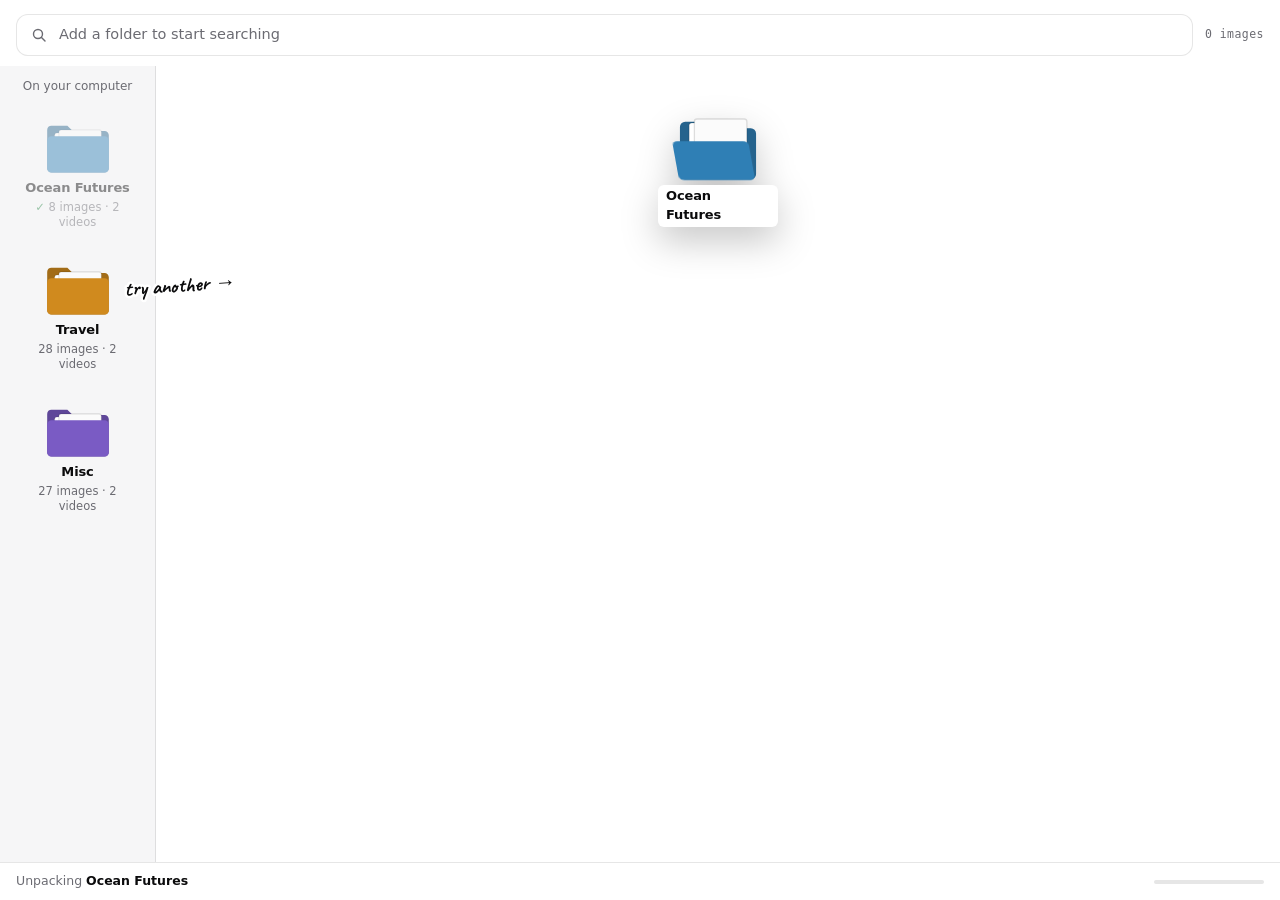
==== demos/content-finder/index.html @ 803eefb0 "Publish the portfolio page The static site in demos/ with its GitHub Pages workflow. The Disneyland " ====
<!doctype html>
<html lang="en">
<head>
<meta charset="utf-8">
<meta name="viewport" content="width=device-width, initial-scale=1">
<title>Content Finder</title>
<link rel="stylesheet" href="finder.css?v=folder-colors-3">
</head>
<body>

<div class="app">
  <header class="top">
    <label class="search" aria-disabled="true">
      <svg viewBox="0 0 16 16" aria-hidden="true"><circle cx="7" cy="7" r="4.5" fill="none" stroke="currentColor" stroke-width="1.4"/><path d="M10.5 10.5L14 14" stroke="currentColor" stroke-width="1.4" stroke-linecap="round"/></svg>
      <input id="q" type="search" placeholder="Add a folder to start searching" autocomplete="off" spellcheck="false" disabled aria-label="Search the library">
    </label>
    <span class="count" id="count">0 images</span>
    <button class="reset" id="reset" type="button" hidden>Clear</button>
  </header>

  <div class="date-filters" id="date-filters" hidden>
    <span>Date taken</span>
    <label>From <input id="date-from" type="date" aria-label="Date taken from"></label>
    <label>Through <input id="date-through" type="date" aria-label="Date taken through"></label>
    <button id="date-clear" type="button">Clear dates</button>
  </div>
  <div class="suggest" id="suggest" hidden></div>

  <aside class="desk" aria-label="Folders on your computer">
    <p class="desk-label">On your computer</p>
    <button class="folder" type="button" data-folder="ocean" style="--c:#2f7fb5">
      <svg class="folder-art" viewBox="0 0 64 52" aria-hidden="true">
        <path class="f-back" d="M3 8a4 4 0 014-4h15l5 5h30a4 4 0 014 4v31a4 4 0 01-4 4H7a4 4 0 01-4-4z"/>
        <rect class="f-paper" x="10" y="11" width="40" height="28" rx="2"/>
        <rect class="f-paper p2" x="14" y="8" width="40" height="28" rx="2"/>
        <path class="f-front" d="M3 18a4 4 0 014-4h50a4 4 0 014 4v26a4 4 0 01-4 4H7a4 4 0 01-4-4z"/>
      </svg>
      <span class="folder-name">Ocean Futures</span>
      <span class="folder-meta">16 images</span>
    </button>
    <button class="folder" type="button" data-folder="travel" style="--c:#d08a1e">
      <svg class="folder-art" viewBox="0 0 64 52" aria-hidden="true">
        <path class="f-back" d="M3 8a4 4 0 014-4h15l5 5h30a4 4 0 014 4v31a4 4 0 01-4 4H7a4 4 0 01-4-4z"/>
        <rect class="f-paper" x="10" y="11" width="40" height="28" rx="2"/>
        <rect class="f-paper p2" x="14" y="8" width="40" height="28" rx="2"/>
        <path class="f-front" d="M3 18a4 4 0 014-4h50a4 4 0 014 4v26a4 4 0 01-4 4H7a4 4 0 01-4-4z"/>
      </svg>
      <span class="folder-name">Travel</span>
      <span class="folder-meta">28 images</span>
    </button>
    <button class="folder" type="button" data-folder="misc" style="--c:#7a5bc4">
      <svg class="folder-art" viewBox="0 0 64 52" aria-hidden="true">
        <path class="f-back" d="M3 8a4 4 0 014-4h15l5 5h30a4 4 0 014 4v31a4 4 0 01-4 4H7a4 4 0 01-4-4z"/>
        <rect class="f-paper" x="10" y="11" width="40" height="28" rx="2"/>
        <rect class="f-paper p2" x="14" y="8" width="40" height="28" rx="2"/>
        <path class="f-front" d="M3 18a4 4 0 014-4h50a4 4 0 014 4v26a4 4 0 01-4 4H7a4 4 0 01-4-4z"/>
      </svg>
      <span class="folder-name">Misc</span>
      <span class="folder-meta">27 images</span>
    </button>
    <p class="hint" id="hint" aria-hidden="true">drag me in &rarr;</p>
  </aside>

  <main class="library" id="library" aria-label="Library">
    <div class="empty" id="empty">
      <svg viewBox="0 0 48 48" aria-hidden="true"><path d="M6 14a4 4 0 014-4h9l4 4h15a4 4 0 014 4v18a4 4 0 01-4 4H10a4 4 0 01-4-4z" fill="none" stroke="currentColor" stroke-width="2" stroke-linejoin="round"/><path d="M24 21v11m0-11l-4.5 4.5M24 21l4.5 4.5" fill="none" stroke="currentColor" stroke-width="2" stroke-linecap="round" stroke-linejoin="round"/></svg>
      <p class="empty-title">Drag a folder here</p>
      <p class="empty-sub">Every image gets scanned and tagged, so you can search by what&rsquo;s in it.</p>
    </div>
    <p class="note" id="note" hidden></p>
    <div class="grid" id="grid"></div>
  </main>

  <footer class="status" id="status" role="status" aria-live="polite">
    <span class="status-text" id="status-text">Library is empty</span>
    <span class="status-tags" id="status-tags" hidden></span>
    <span class="bar"><i id="bar"></i></span>
  </footer>
</div>

<div class="viewer" id="viewer" hidden>
  <div class="viewer-card" role="dialog" aria-modal="true" aria-labelledby="v-title">
    <div class="viewer-img" id="v-img"></div>
    <div class="viewer-info">
      <h2 id="v-title"></h2>
      <div class="viewer-tags" id="v-tags"></div>
      <form class="viewer-add" id="v-add">
        <input id="v-new-tag" type="text" placeholder="Add a tag" maxlength="40" autocomplete="off" aria-label="New tag">
        <button type="submit">Add</button>
      </form>
      <dl class="viewer-meta" id="v-meta"></dl>
      <button class="viewer-close" type="button" id="v-close">Close</button>
    </div>
  </div>
</div>

<script src="library.js?v=chatgpt-2"></script>
<script src="credits.js"></script>
<script src="dates.js"></script>
<script src="finder.js?v=chatgpt-2"></script>
</body>
</html>
---- demos/content-finder/finder.css ----
/* Content Finder demo. Matches the portfolio shell: white, neutral chrome, ASU maroon + gold accents. */
@font-face { font-family: "Caveat"; src: url("../assets/fonts/Caveat-Bold.woff2") format("woff2"); font-weight: 700; font-display: swap; }
:root {
  --ink: #0b0b0c;
  --muted: #6b6b72;
  --line: rgba(11, 11, 12, .1);
  --soft: #f6f6f7;
  --accent: #8c1d40;
  --gold: #e0a800;
  --sans: "Inter", "Segoe UI Variable Text", "Segoe UI", system-ui, -apple-system, "Helvetica Neue", sans-serif;
  --mono: ui-monospace, "SF Mono", "Cascadia Mono", Menlo, Consolas, monospace;
  --ease: cubic-bezier(.22, .8, .24, 1);
  color-scheme: light;
}
* { box-sizing: border-box; }
html, body { height: 100%; margin: 0; }
body { background: #fff; color: var(--ink); font: 14px/1.45 var(--sans); -webkit-font-smoothing: antialiased; overflow: hidden; }
button { font: inherit; color: inherit; }
:focus-visible { outline: 2px solid var(--accent); outline-offset: 2px; border-radius: 6px; }

.app {
  height: 100%; display: grid;
  grid-template: "top top" auto "dates dates" auto "suggest suggest" auto "desk lib" 1fr "status status" auto / 156px minmax(0, 1fr);
}

/* ── Search bar ─────────────────────────────── */
.top { grid-area: top; display: flex; align-items: center; gap: 12px; padding: 14px 16px 10px; }
.search {
  flex: 1; min-width: 0; display: flex; align-items: center; gap: 10px; padding: 0 14px; height: 42px;
  border: 1px solid var(--line); border-radius: 12px; color: var(--muted); background: #fff;
  transition: border-color .25s var(--ease), box-shadow .25s var(--ease);
}
.search svg { width: 16px; height: 16px; flex: none; }
.search input { flex: 1; min-width: 0; border: 0; outline: 0; background: none; font: inherit; font-size: 14.5px; color: var(--ink); }
.search input::placeholder { color: var(--muted); }
.search input:disabled { cursor: not-allowed; }
.search:focus-within { border-color: var(--accent); box-shadow: 0 0 0 3px color-mix(in srgb, var(--accent) 14%, transparent); }
.search.is-ready { animation: ready-pulse 1.6s var(--ease) 2; }
@keyframes ready-pulse { 0%, 100% { box-shadow: 0 0 0 0 transparent; } 40% { box-shadow: 0 0 0 5px color-mix(in srgb, var(--accent) 20%, transparent); border-color: var(--accent); } }
.count { flex: none; font: 500 11.5px/1 var(--mono); letter-spacing: .04em; color: var(--muted); white-space: nowrap; }
.reset { flex: none; padding: 7px 12px; font-size: 12.5px; border: 1px solid var(--line); border-radius: 999px; background: #fff; cursor: pointer; }
.reset:hover { border-color: var(--ink); }

.suggest { grid-area: suggest; display: flex; flex-wrap: wrap; align-items: center; gap: 6px; padding: 0 16px 10px; }
.suggest[hidden] { display: none; }
.suggest small { font-size: 12px; color: var(--muted); margin-right: 2px; }
.suggest button {
  padding: 4px 11px; font-size: 12.5px; color: var(--accent); background: #fff; cursor: pointer;
  border: 1px solid color-mix(in srgb, var(--accent) 45%, transparent); border-radius: 999px;
  animation: pop-in .4s var(--ease) both; animation-delay: calc(var(--i) * 60ms);
  transition: background-color .2s, color .2s;
}
.suggest button:hover, .suggest button.is-on { background: var(--accent); color: #fff; }

/* ── Desk: the folders you drag in ─────────────── */
.desk { grid-area: desk; position: relative; display: flex; flex-direction: column; align-items: center; gap: 14px; padding: 12px 10px; border-right: 1px solid var(--line); background: var(--soft); }
.desk-label { margin: 0 0 2px; align-self: stretch; text-align: center; font: 500 12px/1.45 var(--sans); color: var(--muted); }
.folder {
  display: grid; justify-items: center; gap: 2px; width: 120px; padding: 10px 6px 9px; border: 0; border-radius: 12px; background: none;
  cursor: grab; touch-action: none; user-select: none; -webkit-user-select: none; transition: background-color .2s, opacity .3s, transform .3s var(--ease);
}
.folder:hover { background: rgba(11, 11, 12, .05); }
.folder:active { cursor: grabbing; }
.folder.is-lifted { opacity: .28; }
.folder.is-done { opacity: .45; cursor: default; }
.folder.is-done .folder-meta::before { content: "✓ "; color: #2c8a4b; }
.folder:disabled { cursor: default; }
.folder-art { width: 68px; height: 56px; overflow: visible; }
.f-back { fill: color-mix(in srgb, var(--c) 78%, #000); }
.f-paper { fill: #fff; stroke: rgba(0, 0, 0, .12); }
.f-paper.p2 { fill: #fbfbfb; }
.f-front { fill: var(--c); transform-origin: 50% 100%; transition: transform .35s var(--ease); }
.folder-name { font-size: 13px; font-weight: 600; letter-spacing: -.01em; }
.folder-meta { font-size: 11.5px; line-height: 1.3; color: var(--muted); text-align: center; }

/* Handwritten nudge, in the portfolio's pencil voice. */
.hint {
  position: absolute; z-index: 5; margin: 0; pointer-events: none; white-space: nowrap;
  font: 700 21px/1 "Caveat", "Segoe Print", cursive; color: var(--ink); rotate: -4deg;
  -webkit-text-stroke: 5px #fff; paint-order: stroke fill; /* white edge keeps it readable over the tiles */
  transition: top .5s var(--ease), opacity .3s;
  animation: hint-bob 2.4s ease-in-out infinite;
}
.hint.is-off { opacity: 0; }
@keyframes hint-bob { 50% { translate: 5px 0; } }

/* The folder you are dragging. */
.ghost { position: fixed; z-index: 50; left: 0; top: 0; width: 120px; pointer-events: none; display: grid; justify-items: center; filter: drop-shadow(0 14px 18px rgba(0, 0, 0, .22)); }
.ghost .folder-art { width: 84px; height: 69px; }
.ghost .folder-name { font-size: 13px; font-weight: 600; padding: 2px 8px; border-radius: 6px; background: #fff; }
.ghost.is-open .f-front { transform: perspective(160px) rotateX(-52deg); }
.ghost.is-open .f-paper { animation: paper-peek .5s var(--ease) both; }
@keyframes paper-peek { to { translate: 0 -6px; } }

/* ── Library ─────────────────────────────── */
.library { grid-area: lib; position: relative; min-height: 0; overflow-y: auto; padding: 12px 16px 18px; scrollbar-width: thin; }
.library.is-target::after {
  content: ""; position: absolute; inset: 8px; border: 2px dashed var(--accent); border-radius: 14px; pointer-events: none;
  background: color-mix(in srgb, var(--accent) 5%, transparent); opacity: .55; transition: opacity .2s;
}
.library.is-over::after { opacity: 1; background: color-mix(in srgb, var(--accent) 9%, transparent); }
.empty {
  position: absolute; inset: 12px 16px 18px; display: grid; place-content: center; justify-items: center; gap: 4px; text-align: center; padding: 20px;
  border: 1.5px dashed rgba(11, 11, 12, .2); border-radius: 14px; color: var(--muted); transition: opacity .35s, transform .35s var(--ease);
}
.empty svg { width: 46px; height: 46px; color: var(--accent); margin-bottom: 6px; }
.empty-title { margin: 0; font-size: 17px; font-weight: 650; letter-spacing: -.015em; color: var(--ink); }
.empty-sub { margin: 0; max-width: 30ch; font-size: 13px; }
.empty.is-gone { opacity: 0; transform: scale(.97); pointer-events: none; }
.library.is-target .empty { border-color: transparent; }

.note { margin: 0 0 10px; font-size: 12.5px; color: var(--muted); }
.note b { color: var(--ink); font-weight: 600; }
.note[hidden] { display: none; }

.grid { display: grid; grid-template-columns: repeat(auto-fill, minmax(118px, 1fr)); gap: 10px; }

.tile {
  position: relative; margin: 0; aspect-ratio: 4 / 3; border-radius: 10px; overflow: hidden; cursor: pointer;
  background: linear-gradient(150deg, hsl(var(--h) 52% 70%), hsl(var(--h) 48% 36%));
  box-shadow: 0 1px 2px rgba(0, 0, 0, .06);
  transition: filter .5s var(--ease), box-shadow .25s var(--ease), translate .25s var(--ease);
}
.tile:hover { translate: 0 -2px; box-shadow: 0 10px 22px -12px rgba(0, 0, 0, .4); }
.tile:focus-visible { outline-offset: 2px; }
.tile img { position: absolute; inset: 0; width: 100%; height: 100%; object-fit: cover; opacity: 0; transition: opacity .3s; }
.tile.has-img img { opacity: 1; }
.tile video { position: absolute; inset: 0; width: 100%; height: 100%; object-fit: cover; opacity: 0; transition: opacity .25s; }
.tile.is-playing video { opacity: 1; }
.tile-play {
  position: absolute; right: 6px; bottom: 6px; display: inline-flex; align-items: center; gap: 4px; padding: 2px 7px 2px 5px;
  font: 600 10.5px/1.3 var(--mono); color: #fff; background: rgba(11, 11, 12, .62); border-radius: 999px; pointer-events: none; transition: opacity .2s;
}
.tile-play svg { width: 9px; height: 9px; fill: currentColor; }
.tile.is-playing .tile-play { opacity: 0; }
/* Placeholder label, shown until the real image file exists. */
.tile-ph { position: absolute; inset: 0; display: grid; place-content: center; padding: 8px; text-align: center; color: rgba(255, 255, 255, .92); font-size: 11.5px; font-weight: 600; line-height: 1.2; text-shadow: 0 1px 6px rgba(0, 0, 0, .3); }
.tile.has-img .tile-ph { display: none; }
.tile.is-waiting { filter: grayscale(1) brightness(1.06) contrast(.8); }
.tile.is-waiting:hover { translate: none; }

/* Scan: a light sweep with corner brackets while ChatGPT looks at the image. */
.tile .scan { position: absolute; inset: 0; opacity: 0; pointer-events: none; transition: opacity .2s; }
.tile.is-scanning .scan { opacity: 1; }
.scan::before {
  content: ""; position: absolute; left: 0; right: 0; height: 38%; top: -38%;
  background: linear-gradient(180deg, transparent, color-mix(in srgb, var(--gold) 55%, transparent) 85%, #fff8d6);
  mix-blend-mode: screen; animation: sweep .85s linear infinite;
}
.scan::after {
  content: ""; position: absolute; inset: 6px; border-radius: 4px;
  background:
    linear-gradient(#fff, #fff) top left / 12px 2px, linear-gradient(#fff, #fff) top left / 2px 12px,
    linear-gradient(#fff, #fff) top right / 12px 2px, linear-gradient(#fff, #fff) top right / 2px 12px,
    linear-gradient(#fff, #fff) bottom left / 12px 2px, linear-gradient(#fff, #fff) bottom left / 2px 12px,
    linear-gradient(#fff, #fff) bottom right / 12px 2px, linear-gradient(#fff, #fff) bottom right / 2px 12px;
  background-repeat: no-repeat;
}
@keyframes sweep { to { top: 100%; } }

.tile[hidden] { display: none; }

/* ── Status bar ─────────────────────────────── */
.status { grid-area: status; display: flex; align-items: center; gap: 12px; height: 38px; padding: 0 16px; border-top: 1px solid var(--line); font-size: 12.5px; color: var(--muted); min-width: 0; }
.status-text { flex: none; white-space: nowrap; }
.status-text b { color: var(--ink); font-weight: 600; }
.status-tags[hidden] { display: none; }
.status-tags { flex: 1; min-width: 0; display: flex; gap: 5px; overflow: hidden; mask-image: linear-gradient(90deg, #000 80%, transparent); }
.status-tags span { flex: none; padding: 1px 8px; font-size: 11.5px; color: var(--accent); border: 1px solid color-mix(in srgb, var(--accent) 35%, transparent); border-radius: 999px; animation: pop-in .3s var(--ease) both; }
.bar { flex: none; margin-left: auto; width: 110px; height: 4px; border-radius: 4px; background: var(--line); overflow: hidden; opacity: 0; transition: opacity .3s; }
.status.is-busy .bar { opacity: 1; }
.bar i { display: block; height: 100%; width: 0; background: linear-gradient(90deg, var(--accent), var(--gold)); border-radius: inherit; transition: width .3s var(--ease); }
.spark { display: inline-block; width: 7px; height: 7px; margin-right: 7px; border-radius: 50%; background: var(--gold); vertical-align: 1px; animation: blink 1s ease-in-out infinite; }
@keyframes blink { 50% { opacity: .25; } }
@keyframes pop-in { from { opacity: 0; scale: .85; } to { opacity: 1; scale: 1; } }

/* ── Image viewer ─────────────────────────────── */
.viewer { position: fixed; inset: 0; z-index: 70; display: grid; place-items: center; padding: 16px; background: rgba(11, 11, 12, .45); animation: fade .2s ease both; }
.viewer[hidden] { display: none; }
.viewer-card { display: grid; grid-template-columns: minmax(0, 1.4fr) minmax(200px, 1fr); width: min(760px, 100%); max-height: 100%; overflow: auto; background: #fff; border-radius: 14px; box-shadow: 0 30px 60px -20px rgba(0, 0, 0, .5); animation: pop-in .25s var(--ease) both; }
.viewer-img { position: relative; min-height: 240px; aspect-ratio: 4 / 3; background: linear-gradient(150deg, hsl(var(--h) 52% 70%), hsl(var(--h) 48% 36%)); }
.viewer-img img, .viewer-img video { position: absolute; inset: 0; width: 100%; height: 100%; object-fit: cover; }
.viewer-img video { object-fit: contain; background: #000; }
.viewer-info { display: flex; flex-direction: column; gap: 12px; padding: 20px; }
.viewer-info h2 { margin: 0; font-size: 18px; letter-spacing: -.02em; line-height: 1.2; }
.viewer-tags { display: flex; flex-wrap: wrap; gap: 5px; }
.viewer-tags span { padding: 2px 9px; font-size: 12px; color: var(--accent); border: 1px solid color-mix(in srgb, var(--accent) 40%, transparent); border-radius: 999px; }
.viewer-tags span { display: inline-flex; align-items: center; gap: 3px; padding-right: 4px; }
.viewer-tags button { display: grid; place-items: center; width: 16px; height: 16px; padding: 0; font-size: 13px; line-height: 1; color: inherit; background: none; border: 0; border-radius: 50%; cursor: pointer; opacity: .55; }
.viewer-tags button:hover, .viewer-tags button:focus-visible { opacity: 1; background: color-mix(in srgb, var(--accent) 14%, transparent); }
.viewer-tags span.is-new button:hover { background: rgba(255, 255, 255, .25); }
.viewer-tags span.is-new { color: #fff; background: var(--accent); animation: pop-in .3s var(--ease) both; }
.viewer-add { display: flex; gap: 6px; }
.viewer-add[hidden] { display: none; }
.viewer-add input { flex: 1; min-width: 0; height: 32px; padding: 0 10px; font: inherit; font-size: 13px; border: 1px solid var(--line); border-radius: 8px; outline: 0; }
.viewer-add input:focus { border-color: var(--accent); box-shadow: 0 0 0 3px color-mix(in srgb, var(--accent) 14%, transparent); }
.viewer-add button { padding: 0 12px; font-size: 12.5px; font-weight: 600; color: var(--accent); background: #fff; border: 1px solid var(--accent); border-radius: 8px; cursor: pointer; }
.viewer-add button:hover { color: #fff; background: var(--accent); }
.viewer-meta { margin: 0; display: grid; grid-template-columns: auto 1fr; gap: 6px 12px; font-size: 12.5px; }
.viewer-meta dt { color: var(--muted); }
.viewer-meta dd { margin: 0; overflow-wrap: anywhere; }
.viewer-meta a { color: var(--accent); }
.viewer-close { align-self: flex-start; margin-top: auto; padding: 8px 16px; font-size: 13px; font-weight: 600; color: #fff; background: var(--ink); border: 0; border-radius: 999px; cursor: pointer; }
.viewer-close:hover { background: var(--accent); }
@keyframes fade { from { opacity: 0; } }

/* ── Narrow frames: folders sit in a row above the library ── */
@media (max-width: 560px) {
  .app { grid-template: "top" auto "dates" auto "suggest" auto "desk" auto "lib" 1fr "status" auto / minmax(0, 1fr); }
  .desk { flex-direction: row; justify-content: center; gap: 6px; padding: 6px 10px; border-right: 0; border-bottom: 1px solid var(--line); }
  .desk-label { display: none; }
  .folder { width: 104px; padding: 6px 4px; }
  .folder-art { width: 52px; height: 43px; }
  .hint { font-size: 18px; }
  .grid { grid-template-columns: repeat(auto-fill, minmax(96px, 1fr)); gap: 8px; }
  .status-tags { display: none; }
  .viewer-card { grid-template-columns: 1fr; }
}

@media (prefers-reduced-motion: reduce) {
  *, *::before, *::after { animation-duration: .01ms !important; animation-iteration-count: 1 !important; transition-duration: .01ms !important; }
}

.date-filters { grid-area: dates; display:flex; align-items:center; flex-wrap:wrap; gap:8px 12px; padding:0 16px 10px; color:var(--muted); font-size:12px; }
.date-filters[hidden] { display:none; }
.date-filters label { display:flex; align-items:center; gap:6px; }
.date-filters input { min-width:0; padding:5px 6px; border:1px solid var(--line); border-radius:6px; background:#fff; color:var(--ink); font:inherit; }
.date-filters button { padding:5px 8px; border:1px solid var(--line); border-radius:6px; background:#fff; cursor:pointer; font-size:12px; }
.date-filters button:hover { border-color:var(--ink); }
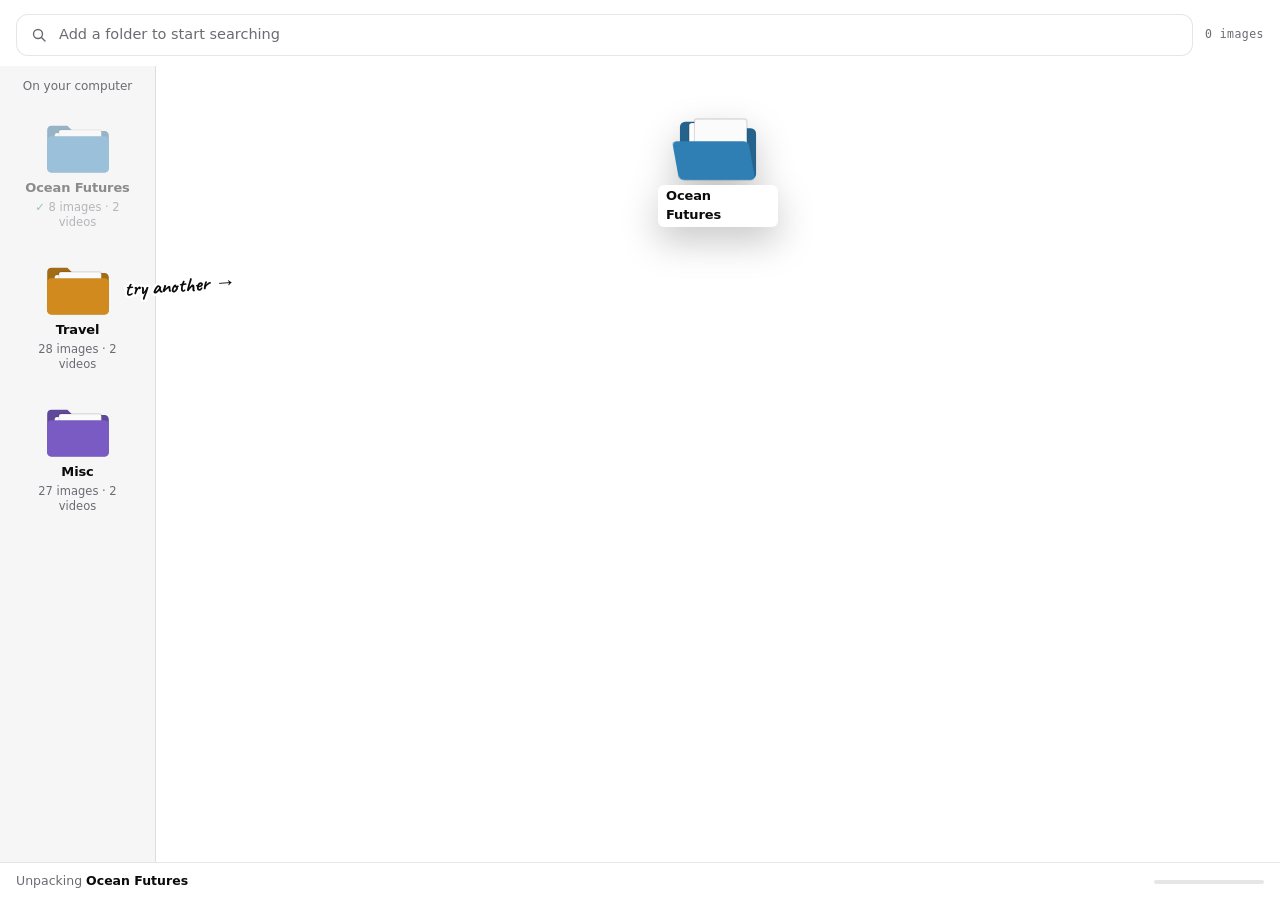
==== commit e348720b: "Fix fullscreen and viewer keyboard behavior and prepare Disney 1.0.5 downloads Keep Escape working i" ====
--- a/demos/content-finder/index.html
+++ b/demos/content-finder/index.html
@@ -2,6 +2,7 @@
 <html lang="en">
 <head>
 <meta charset="utf-8">
+<link rel="icon" href="data:image/svg+xml,%3Csvg xmlns=%27http://www.w3.org/2000/svg%27 viewBox=%270 0 64 64%27%3E%3Crect width=%2764%27 height=%2764%27 rx=%2710%27 fill=%27%23faf8f1%27/%3E%3Cpath d=%27M9 46h46M9 54h46%27 stroke=%27%23c5d6e4%27 stroke-width=%272%27/%3E%3Ctext x=%2712%27 y=%2743%27 font-size=%2741%27 font-family=%27cursive%27 font-weight=%27bold%27 fill=%27%23151515%27%3EM%3C/text%3E%3C/svg%3E">
 <meta name="viewport" content="width=device-width, initial-scale=1">
 <title>Content Finder</title>
 <link rel="stylesheet" href="finder.css?v=folder-colors-3">
@@ -97,6 +98,6 @@
 <script src="library.js?v=chatgpt-2"></script>
 <script src="credits.js"></script>
 <script src="dates.js"></script>
-<script src="finder.js?v=chatgpt-2"></script>
+<script src="finder.js?v=viewer-keyboard-3"></script>
 </body>
 </html>
